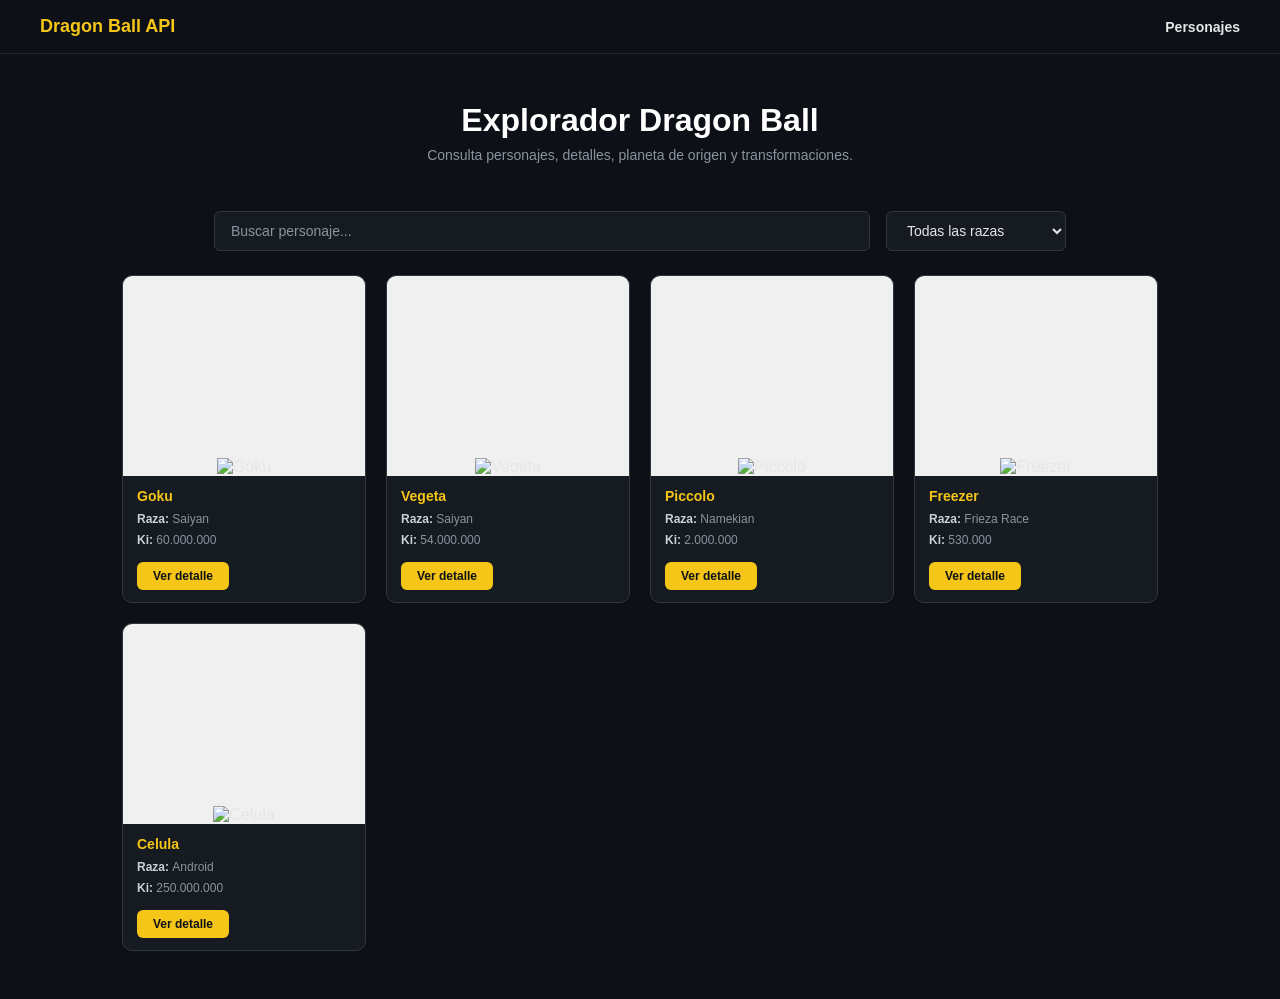
==== index.html @ b7797c23 "Add files via upload" ====
<!DOCTYPE html>
<html lang="es">
<head>
    <meta charset="UTF-8">
    <meta name="viewport" content="width=device-width, initial-scale=1.0">
    <title>Dragon Ball Z</title>
    <link rel="stylesheet" href="css/styles.css">
</head>
<body>

    <!-- NAVBAR -->
    <nav class="navbar">
        <a href="index.html" class="navbar-brand">Dragon Ball API</a>
        <ul class="navbar-links">
            <li><a href="index.html">Personajes</a></li>
        </ul>
    </nav>

    <!-- HERO -->
    <header class="hero">
        <h1>Explorador Dragon Ball</h1>
        <p>Consulta personajes, detalles, planeta de origen y transformaciones.</p>
    </header>

    <!-- CONTROLES -->
    <div class="controles">
        <input
            type="text"
            id="busqueda"
            class="busqueda-input"
            placeholder="Buscar personaje..."
        >
        <select id="filtroRaza" class="raza-select">
            <option value="">Todas las razas</option>
        </select>
    </div>

    <!-- GRID DE PERSONAJES -->
    <main id="personajesGrid" class="personajes-grid">
        <div class="loading">Cargando personajes...</div>
    </main>

    <script src="js/utilidades.js"></script>
    <script src="js/app.js"></script>
</body>
</html>
---- css/styles.css ----
/* ===== RESET Y BASE ===== */
* {
    margin: 0;
    padding: 0;
    box-sizing: border-box;
}

body {
    background-color: #0d1117;
    color: #e6e6e6;
    font-family: Arial, Helvetica, sans-serif;
    min-height: 100vh;
}

/* ===== NAVBAR ===== */
.navbar {
    background-color: #0d1117;
    border-bottom: 1px solid #21262d;
    padding: 16px 40px;
    display: flex;
    justify-content: space-between;
    align-items: center;
    position: sticky;
    top: 0;
    z-index: 100;
}

.navbar-brand {
    font-size: 18px;
    font-weight: bold;
    color: #f5c518;
    text-decoration: none;
}

.navbar-links {
    display: flex;
    gap: 24px;
    list-style: none;
}

.navbar-links a {
    color: #e6e6e6;
    text-decoration: none;
    font-size: 14px;
    font-weight: bold;
    transition: color 0.2s;
}

.navbar-links a:hover {
    color: #f5c518;
}

/* ===== HERO (index) ===== */
.hero {
    text-align: center;
    padding: 48px 24px 24px;
}

.hero h1 {
    font-size: 32px;
    font-weight: bold;
    color: #ffffff;
    margin-bottom: 8px;
}

.hero p {
    font-size: 14px;
    color: #8b949e;
}

/* ===== CONTROLES ===== */
.controles {
    display: flex;
    gap: 16px;
    max-width: 900px;
    margin: 24px auto;
    padding: 0 24px;
}

.busqueda-input {
    flex: 1;
    padding: 10px 16px;
    background-color: #161b22;
    border: 1px solid #30363d;
    border-radius: 6px;
    color: #e6e6e6;
    font-size: 14px;
    outline: none;
    transition: border-color 0.2s;
}

.busqueda-input::placeholder { color: #8b949e; }
.busqueda-input:focus { border-color: #f5c518; }

.raza-select {
    padding: 10px 16px;
    background-color: #161b22;
    border: 1px solid #30363d;
    border-radius: 6px;
    color: #e6e6e6;
    font-size: 14px;
    outline: none;
    cursor: pointer;
    min-width: 180px;
}

.raza-select:focus { border-color: #f5c518; }

/* ===== GRID DE PERSONAJES ===== */
.personajes-grid {
    display: grid;
    grid-template-columns: repeat(auto-fill, minmax(200px, 1fr));
    gap: 20px;
    max-width: 1100px;
    margin: 0 auto;
    padding: 0 32px 48px;
}

/* ===== TARJETA DE PERSONAJE ===== */
.personaje-card {
    background-color: #161b22;
    border: 1px solid #30363d;
    border-radius: 10px;
    overflow: hidden;
    transition: transform 0.2s, border-color 0.2s;
    cursor: pointer;
}

.personaje-card:hover {
    transform: translateY(-3px);
    border-color: #f5c518;
}

.card-img-wrapper {
    background-color: #f0f0f0;
    display: flex;
    justify-content: center;
    align-items: flex-end;
    height: 200px;
    overflow: hidden;
}

.card-img {
    max-height: 195px;
    max-width: 90%;
    object-fit: contain;
}

.card-info {
    padding: 12px 14px;
}

.card-nombre {
    font-size: 14px;
    font-weight: bold;
    color: #f5c518;
    margin-bottom: 6px;
}

.card-dato {
    font-size: 12px;
    color: #8b949e;
    margin-bottom: 3px;
    line-height: 1.5;
}

.card-dato strong {
    color: #c9d1d9;
}

/* ===== BOTÓN VER DETALLE ===== */
.btn-detalle {
    display: inline-block;
    margin-top: 10px;
    padding: 7px 16px;
    background-color: #f5c518;
    color: #0d1117;
    border: none;
    border-radius: 6px;
    font-size: 12px;
    font-weight: bold;
    cursor: pointer;
    transition: background-color 0.2s, transform 0.1s;
}

.btn-detalle:hover {
    background-color: #e0b015;
    transform: scale(1.03);
}

/* ===== LOADING / ERROR ===== */
.loading {
    text-align: center;
    padding: 60px;
    color: #8b949e;
    font-size: 16px;
}

.error-msg {
    text-align: center;
    padding: 60px;
    color: #f85149;
    font-size: 16px;
}

/* ===== TABLA (utilidades del curso) ===== */
table {
    font-family: Arial, Helvetica, sans-serif;
    border-collapse: collapse;
    width: 100%;
}

td, th {
    border: 1px solid #30363d;
    padding: 8px;
    color: #e6e6e6;
}

tr:nth-child(even) { background-color: #161b22; }
tr:hover { background-color: #21262d; }

th {
    padding-top: 12px;
    padding-bottom: 12px;
    text-align: left;
    background-color: #04AA6D;
    color: white;
}

/* ===== DETALLE CONTAINER ===== */
.detalle-container {
    max-width: 1100px;
    margin: 40px auto;
    padding: 0 40px 60px;
}

/* ===== RF2: FICHA DEL PERSONAJE ===== */
.ficha-card {
    background-color: #161b22;
    border: 1px solid #30363d;
    border-radius: 14px;
    padding: 32px;
    display: flex;
    gap: 40px;
    align-items: flex-start;
    margin-bottom: 40px;
}

.ficha-img-wrap {
    background-color: #21262d;
    border-radius: 10px;
    width: 240px;
    min-height: 340px;
    display: flex;
    align-items: flex-end;
    justify-content: center;
    flex-shrink: 0;
    overflow: hidden;
}

.ficha-img {
    max-width: 220px;
    max-height: 340px;
    object-fit: contain;
}

.ficha-info {
    flex: 1;
    display: flex;
    flex-direction: column;
    gap: 14px;
}

.ficha-nombre {
    font-size: 30px;
    font-weight: bold;
    color: #ffffff;
    line-height: 1.1;
}

.ficha-subtitulo {
    font-size: 14px;
    color: #8b949e;
}

/* badges Ki / ID */
.ficha-badges {
    display: flex;
    gap: 12px;
    flex-wrap: wrap;
}

.badge {
    background-color: #21262d;
    border: 1px solid #30363d;
    border-radius: 8px;
    padding: 10px 18px;
    display: flex;
    flex-direction: column;
    gap: 4px;
    min-width: 130px;
}

.badge-label {
    font-size: 11px;
    color: #8b949e;
    text-transform: uppercase;
    letter-spacing: 0.5px;
}

.badge-valor {
    font-size: 17px;
    font-weight: bold;
    color: #e6e6e6;
}

.badge-valor--amarillo {
    color: #f5c518;
}

.ficha-desc {
    font-size: 13px;
    color: #c9d1d9;
    line-height: 1.75;
    max-width: 560px;
}

/* botón ver planeta */
.btn-planeta {
    display: inline-block;
    padding: 9px 20px;
    background-color: transparent;
    color: #58a6ff;
    border: 1.5px solid #58a6ff;
    border-radius: 6px;
    font-size: 13px;
    font-weight: bold;
    cursor: pointer;
    transition: background-color 0.2s;
    align-self: flex-start;
}

.btn-planeta:hover {
    background-color: #58a6ff22;
}

/* ===== RF2: TRANSFORMACIONES ===== */
.seccion-titulo {
    font-size: 22px;
    font-weight: bold;
    color: #ffffff;
    margin-bottom: 20px;
}

.transf-grid {
    display: grid;
    grid-template-columns: repeat(auto-fill, minmax(180px, 1fr));
    gap: 16px;
    margin-bottom: 48px;
}

.transf-card {
    background-color: #161b22;
    border: 1px solid #30363d;
    border-radius: 10px;
    padding: 16px 12px 14px;
    display: flex;
    flex-direction: column;
    align-items: center;
    gap: 10px;
    transition: border-color 0.2s;
}

.transf-card:hover {
    border-color: #f5c518;
}

.transf-img {
    height: 180px;
    max-width: 100%;
    object-fit: contain;
}

.transf-nombre {
    font-size: 13px;
    font-weight: bold;
    color: #e6e6e6;
    text-align: center;
    line-height: 1.4;
}

.transf-ki {
    font-size: 12px;
    color: #8b949e;
    text-align: center;
}

/* ===== RF3: PÁGINA DEL PLANETA ===== */
.planeta-card {
    background-color: #161b22;
    border: 1px solid #30363d;
    border-radius: 14px;
    padding: 28px 32px;
    display: flex;
    gap: 32px;
    align-items: center;
    margin-bottom: 40px;
}

.planeta-img {
    width: 220px;
    height: 180px;
    object-fit: cover;
    border-radius: 10px;
    flex-shrink: 0;
}

.planeta-info {
    display: flex;
    flex-direction: column;
    gap: 10px;
}

.planeta-nombre {
    font-size: 28px;
    font-weight: bold;
    color: #ffffff;
}

.planeta-destruido {
    font-size: 14px;
    font-weight: bold;
    color: #e05c5c;
}

.planeta-activo {
    font-size: 14px;
    font-weight: bold;
    color: #3fb950;
}

.planeta-desc {
    font-size: 14px;
    color: #8b949e;
    line-height: 1.7;
    max-width: 620px;
}

/* ===== RESPONSIVE ===== */
@media (max-width: 700px) {
    .controles { flex-direction: column; }

    .ficha-card {
        flex-direction: column;
        align-items: center;
    }

    .ficha-img-wrap { width: 100%; min-height: 240px; }

    .planeta-card {
        flex-direction: column;
        align-items: center;
    }

    .planeta-img { width: 100%; height: auto; }

    .personajes-grid {
        grid-template-columns: repeat(2, 1fr);
        padding: 0 16px 40px;
    }
}
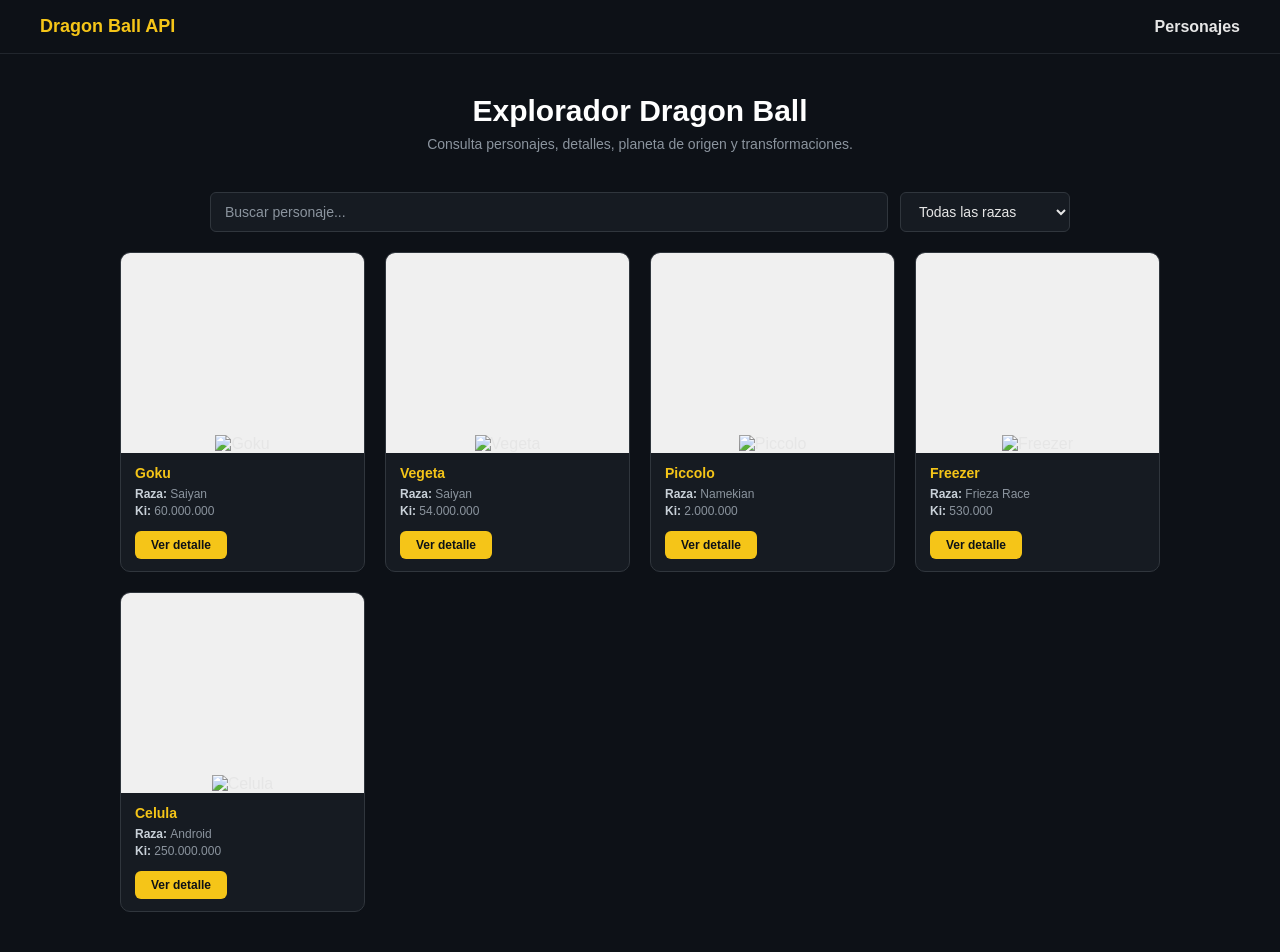
==== commit 7a6f1afd: "Update index.html" ====
--- a/index.html
+++ b/index.html
@@ -8,7 +8,7 @@
 </head>
 <body>
 
-    <!-- NAVBAR -->
+   
     <nav class="navbar">
         <a href="index.html" class="navbar-brand">Dragon Ball API</a>
         <ul class="navbar-links">
@@ -16,13 +16,13 @@
         </ul>
     </nav>
 
-    <!-- HERO -->
+
     <header class="hero">
         <h1>Explorador Dragon Ball</h1>
         <p>Consulta personajes, detalles, planeta de origen y transformaciones.</p>
     </header>
 
-    <!-- CONTROLES -->
+  
     <div class="controles">
         <input
             type="text"
@@ -35,7 +35,7 @@
         </select>
     </div>
 
-    <!-- GRID DE PERSONAJES -->
+   
     <main id="personajesGrid" class="personajes-grid">
         <div class="loading">Cargando personajes...</div>
     </main>
--- a/css/styles.css
+++ b/css/styles.css
@@ -1,4 +1,3 @@
-/* ===== RESET Y BASE ===== */
 * {
     margin: 0;
     padding: 0;
@@ -9,10 +8,9 @@
     background-color: #0d1117;
     color: #e6e6e6;
     font-family: Arial, Helvetica, sans-serif;
-    min-height: 100vh;
-}
-
-/* ===== NAVBAR ===== */
+}
+
+/* navbar */
 .navbar {
     background-color: #0d1117;
     border-bottom: 1px solid #21262d;
@@ -20,124 +18,89 @@
     display: flex;
     justify-content: space-between;
     align-items: center;
-    position: sticky;
-    top: 0;
-    z-index: 100;
 }
 
 .navbar-brand {
-    font-size: 18px;
-    font-weight: bold;
     color: #f5c518;
     text-decoration: none;
+    font-weight: bold;
+    font-size: 18px;
 }
 
 .navbar-links {
-    display: flex;
-    gap: 24px;
     list-style: none;
+    display: flex;
+    gap: 20px;
 }
 
 .navbar-links a {
     color: #e6e6e6;
     text-decoration: none;
-    font-size: 14px;
-    font-weight: bold;
-    transition: color 0.2s;
-}
-
-.navbar-links a:hover {
-    color: #f5c518;
-}
-
-/* ===== HERO (index) ===== */
+    font-weight: bold;
+}
+
+/* pagina principal */
 .hero {
     text-align: center;
-    padding: 48px 24px 24px;
+    padding: 40px 20px 20px;
 }
 
 .hero h1 {
-    font-size: 32px;
-    font-weight: bold;
-    color: #ffffff;
+    font-size: 30px;
+    color: white;
     margin-bottom: 8px;
 }
 
 .hero p {
+    color: #8b949e;
     font-size: 14px;
-    color: #8b949e;
-}
-
-/* ===== CONTROLES ===== */
+}
+
 .controles {
     display: flex;
-    gap: 16px;
+    gap: 12px;
     max-width: 900px;
-    margin: 24px auto;
-    padding: 0 24px;
-}
-
-.busqueda-input {
-    flex: 1;
-    padding: 10px 16px;
+    margin: 20px auto;
+    padding: 0 20px;
+}
+
+.busqueda-input, .raza-select {
+    padding: 10px 14px;
     background-color: #161b22;
     border: 1px solid #30363d;
     border-radius: 6px;
     color: #e6e6e6;
     font-size: 14px;
     outline: none;
-    transition: border-color 0.2s;
-}
-
+}
+
+.busqueda-input { flex: 1; }
 .busqueda-input::placeholder { color: #8b949e; }
-.busqueda-input:focus { border-color: #f5c518; }
-
-.raza-select {
-    padding: 10px 16px;
-    background-color: #161b22;
-    border: 1px solid #30363d;
-    border-radius: 6px;
-    color: #e6e6e6;
-    font-size: 14px;
-    outline: none;
-    cursor: pointer;
-    min-width: 180px;
-}
-
-.raza-select:focus { border-color: #f5c518; }
-
-/* ===== GRID DE PERSONAJES ===== */
+.raza-select { min-width: 170px; }
+
+/* grid personajes */
 .personajes-grid {
     display: grid;
     grid-template-columns: repeat(auto-fill, minmax(200px, 1fr));
     gap: 20px;
     max-width: 1100px;
     margin: 0 auto;
-    padding: 0 32px 48px;
-}
-
-/* ===== TARJETA DE PERSONAJE ===== */
+    padding: 0 30px 40px;
+}
+
 .personaje-card {
     background-color: #161b22;
     border: 1px solid #30363d;
     border-radius: 10px;
     overflow: hidden;
-    transition: transform 0.2s, border-color 0.2s;
-    cursor: pointer;
-}
-
-.personaje-card:hover {
-    transform: translateY(-3px);
-    border-color: #f5c518;
 }
 
 .card-img-wrapper {
     background-color: #f0f0f0;
+    height: 200px;
     display: flex;
     justify-content: center;
     align-items: flex-end;
-    height: 200px;
-    overflow: hidden;
 }
 
 .card-img {
@@ -146,31 +109,24 @@
     object-fit: contain;
 }
 
-.card-info {
-    padding: 12px 14px;
-}
+.card-info { padding: 12px 14px; }
 
 .card-nombre {
+    color: #f5c518;
     font-size: 14px;
     font-weight: bold;
-    color: #f5c518;
     margin-bottom: 6px;
 }
 
 .card-dato {
+    color: #8b949e;
     font-size: 12px;
-    color: #8b949e;
     margin-bottom: 3px;
-    line-height: 1.5;
-}
-
-.card-dato strong {
-    color: #c9d1d9;
-}
-
-/* ===== BOTÓN VER DETALLE ===== */
+}
+
+.card-dato strong { color: #c9d1d9; }
+
 .btn-detalle {
-    display: inline-block;
     margin-top: 10px;
     padding: 7px 16px;
     background-color: #f5c518;
@@ -180,69 +136,22 @@
     font-size: 12px;
     font-weight: bold;
     cursor: pointer;
-    transition: background-color 0.2s, transform 0.1s;
-}
-
-.btn-detalle:hover {
-    background-color: #e0b015;
-    transform: scale(1.03);
-}
-
-/* ===== LOADING / ERROR ===== */
-.loading {
-    text-align: center;
-    padding: 60px;
-    color: #8b949e;
-    font-size: 16px;
-}
-
-.error-msg {
-    text-align: center;
-    padding: 60px;
-    color: #f85149;
-    font-size: 16px;
-}
-
-/* ===== TABLA (utilidades del curso) ===== */
-table {
-    font-family: Arial, Helvetica, sans-serif;
-    border-collapse: collapse;
-    width: 100%;
-}
-
-td, th {
-    border: 1px solid #30363d;
-    padding: 8px;
-    color: #e6e6e6;
-}
-
-tr:nth-child(even) { background-color: #161b22; }
-tr:hover { background-color: #21262d; }
-
-th {
-    padding-top: 12px;
-    padding-bottom: 12px;
-    text-align: left;
-    background-color: #04AA6D;
-    color: white;
-}
-
-/* ===== DETALLE CONTAINER ===== */
+}
+
+/* detalle personaje */
 .detalle-container {
     max-width: 1100px;
     margin: 40px auto;
     padding: 0 40px 60px;
 }
 
-/* ===== RF2: FICHA DEL PERSONAJE ===== */
 .ficha-card {
     background-color: #161b22;
     border: 1px solid #30363d;
     border-radius: 14px;
-    padding: 32px;
+    padding: 30px;
     display: flex;
     gap: 40px;
-    align-items: flex-start;
     margin-bottom: 40px;
 }
 
@@ -254,41 +163,17 @@
     display: flex;
     align-items: flex-end;
     justify-content: center;
-    flex-shrink: 0;
-    overflow: hidden;
-}
-
-.ficha-img {
-    max-width: 220px;
-    max-height: 340px;
-    object-fit: contain;
-}
-
-.ficha-info {
-    flex: 1;
-    display: flex;
-    flex-direction: column;
-    gap: 14px;
-}
-
-.ficha-nombre {
-    font-size: 30px;
-    font-weight: bold;
-    color: #ffffff;
-    line-height: 1.1;
-}
-
-.ficha-subtitulo {
-    font-size: 14px;
-    color: #8b949e;
-}
-
-/* badges Ki / ID */
-.ficha-badges {
-    display: flex;
-    gap: 12px;
-    flex-wrap: wrap;
-}
+}
+
+.ficha-img { max-width: 220px; max-height: 340px; object-fit: contain; }
+
+.ficha-info { flex: 1; display: flex; flex-direction: column; gap: 14px; }
+
+.ficha-nombre { font-size: 30px; color: white; font-weight: bold; }
+
+.ficha-subtitulo { font-size: 14px; color: #8b949e; }
+
+.ficha-badges { display: flex; gap: 12px; }
 
 .badge {
     background-color: #21262d;
@@ -301,33 +186,13 @@
     min-width: 130px;
 }
 
-.badge-label {
-    font-size: 11px;
-    color: #8b949e;
-    text-transform: uppercase;
-    letter-spacing: 0.5px;
-}
-
-.badge-valor {
-    font-size: 17px;
-    font-weight: bold;
-    color: #e6e6e6;
-}
-
-.badge-valor--amarillo {
-    color: #f5c518;
-}
-
-.ficha-desc {
-    font-size: 13px;
-    color: #c9d1d9;
-    line-height: 1.75;
-    max-width: 560px;
-}
-
-/* botón ver planeta */
+.badge-label { font-size: 11px; color: #8b949e; }
+.badge-valor { font-size: 17px; font-weight: bold; color: #e6e6e6; }
+.badge-valor--amarillo { color: #f5c518; }
+
+.ficha-desc { font-size: 13px; color: #c9d1d9; line-height: 1.75; }
+
 .btn-planeta {
-    display: inline-block;
     padding: 9px 20px;
     background-color: transparent;
     color: #58a6ff;
@@ -336,66 +201,34 @@
     font-size: 13px;
     font-weight: bold;
     cursor: pointer;
-    transition: background-color 0.2s;
     align-self: flex-start;
 }
 
-.btn-planeta:hover {
-    background-color: #58a6ff22;
-}
-
-/* ===== RF2: TRANSFORMACIONES ===== */
-.seccion-titulo {
-    font-size: 22px;
-    font-weight: bold;
-    color: #ffffff;
-    margin-bottom: 20px;
-}
+/* transformaciones */
+.seccion-titulo { font-size: 22px; font-weight: bold; color: white; margin-bottom: 20px; }
 
 .transf-grid {
     display: grid;
     grid-template-columns: repeat(auto-fill, minmax(180px, 1fr));
     gap: 16px;
-    margin-bottom: 48px;
 }
 
 .transf-card {
     background-color: #161b22;
     border: 1px solid #30363d;
     border-radius: 10px;
-    padding: 16px 12px 14px;
+    padding: 16px 12px;
     display: flex;
     flex-direction: column;
     align-items: center;
     gap: 10px;
-    transition: border-color 0.2s;
-}
-
-.transf-card:hover {
-    border-color: #f5c518;
-}
-
-.transf-img {
-    height: 180px;
-    max-width: 100%;
-    object-fit: contain;
-}
-
-.transf-nombre {
-    font-size: 13px;
-    font-weight: bold;
-    color: #e6e6e6;
-    text-align: center;
-    line-height: 1.4;
-}
-
-.transf-ki {
-    font-size: 12px;
-    color: #8b949e;
-    text-align: center;
-}
-
-/* ===== RF3: PÁGINA DEL PLANETA ===== */
+}
+
+.transf-img { height: 180px; max-width: 100%; object-fit: contain; }
+.transf-nombre { font-size: 13px; font-weight: bold; color: #e6e6e6; text-align: center; }
+.transf-ki { font-size: 12px; color: #8b949e; }
+
+/* planeta */
 .planeta-card {
     background-color: #161b22;
     border: 1px solid #30363d;
@@ -407,65 +240,12 @@
     margin-bottom: 40px;
 }
 
-.planeta-img {
-    width: 220px;
-    height: 180px;
-    object-fit: cover;
-    border-radius: 10px;
-    flex-shrink: 0;
-}
-
-.planeta-info {
-    display: flex;
-    flex-direction: column;
-    gap: 10px;
-}
-
-.planeta-nombre {
-    font-size: 28px;
-    font-weight: bold;
-    color: #ffffff;
-}
-
-.planeta-destruido {
-    font-size: 14px;
-    font-weight: bold;
-    color: #e05c5c;
-}
-
-.planeta-activo {
-    font-size: 14px;
-    font-weight: bold;
-    color: #3fb950;
-}
-
-.planeta-desc {
-    font-size: 14px;
-    color: #8b949e;
-    line-height: 1.7;
-    max-width: 620px;
-}
-
-/* ===== RESPONSIVE ===== */
-@media (max-width: 700px) {
-    .controles { flex-direction: column; }
-
-    .ficha-card {
-        flex-direction: column;
-        align-items: center;
-    }
-
-    .ficha-img-wrap { width: 100%; min-height: 240px; }
-
-    .planeta-card {
-        flex-direction: column;
-        align-items: center;
-    }
-
-    .planeta-img { width: 100%; height: auto; }
-
-    .personajes-grid {
-        grid-template-columns: repeat(2, 1fr);
-        padding: 0 16px 40px;
-    }
-}
+.planeta-img { width: 220px; height: 180px; object-fit: cover; border-radius: 10px; }
+.planeta-info { display: flex; flex-direction: column; gap: 10px; }
+.planeta-nombre { font-size: 28px; font-weight: bold; color: white; }
+.planeta-destruido { font-size: 14px; font-weight: bold; color: #e05c5c; }
+.planeta-activo { font-size: 14px; font-weight: bold; color: #3fb950; }
+.planeta-desc { font-size: 14px; color: #8b949e; line-height: 1.7; max-width: 620px; }
+
+.loading { text-align: center; padding: 60px; color: #8b949e; }
+.error-msg { text-align: center; padding: 60px; color: #f85149; }
